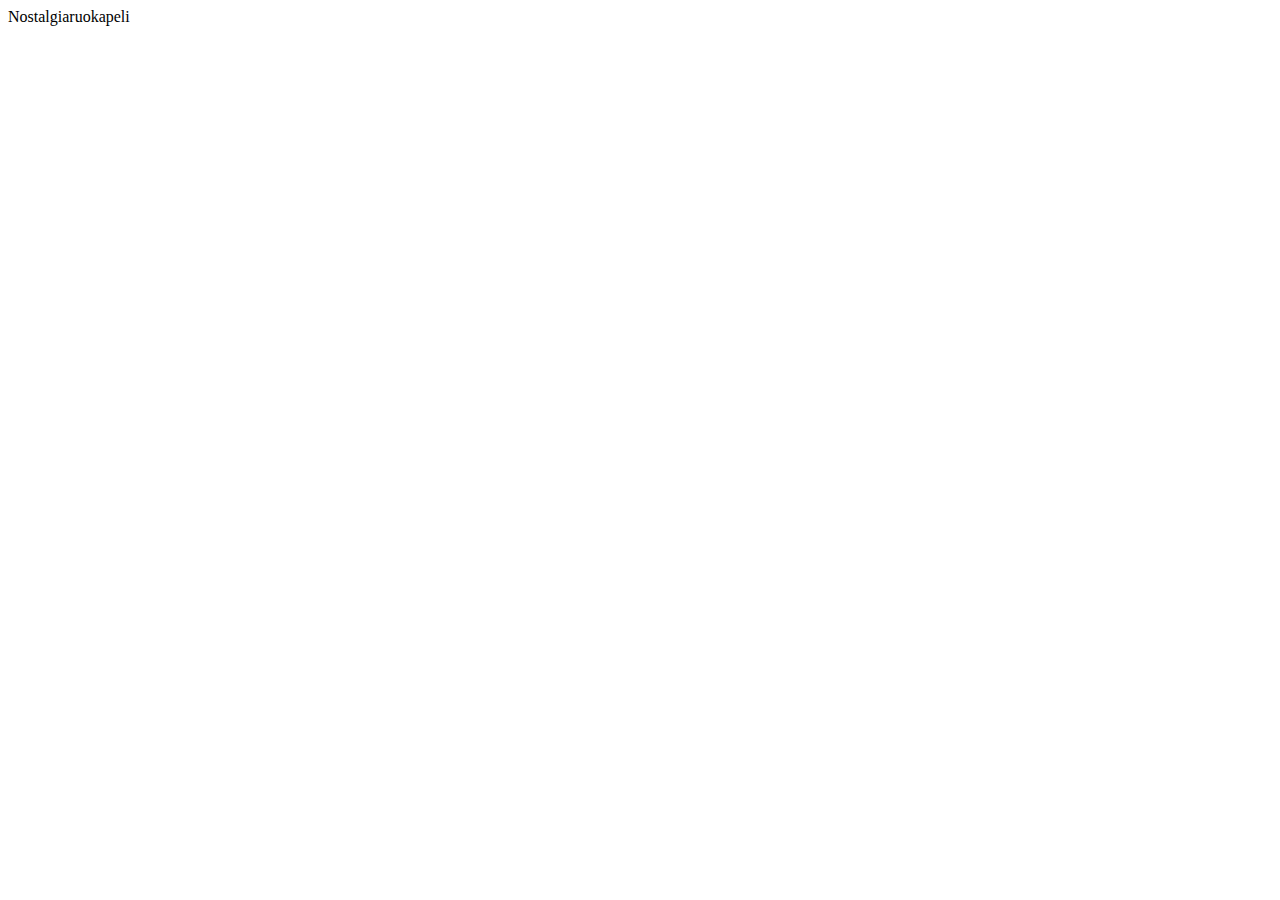
==== home.html @ 6ac530ea "edits" ====
<!DOCTYPE html>
<html lang="en">
<head>
    <meta charset="UTF-8">
    <meta name="viewport" content="width=device-width, initial-scale=1.0">
    <title>Ruokapeli</title>
    <link rel="stylesheet" href="styles.css">
</head>
<body>
    <main>
        <div>Nostalgiaruokapeli</div>
        

    </main>
</body>
</html>
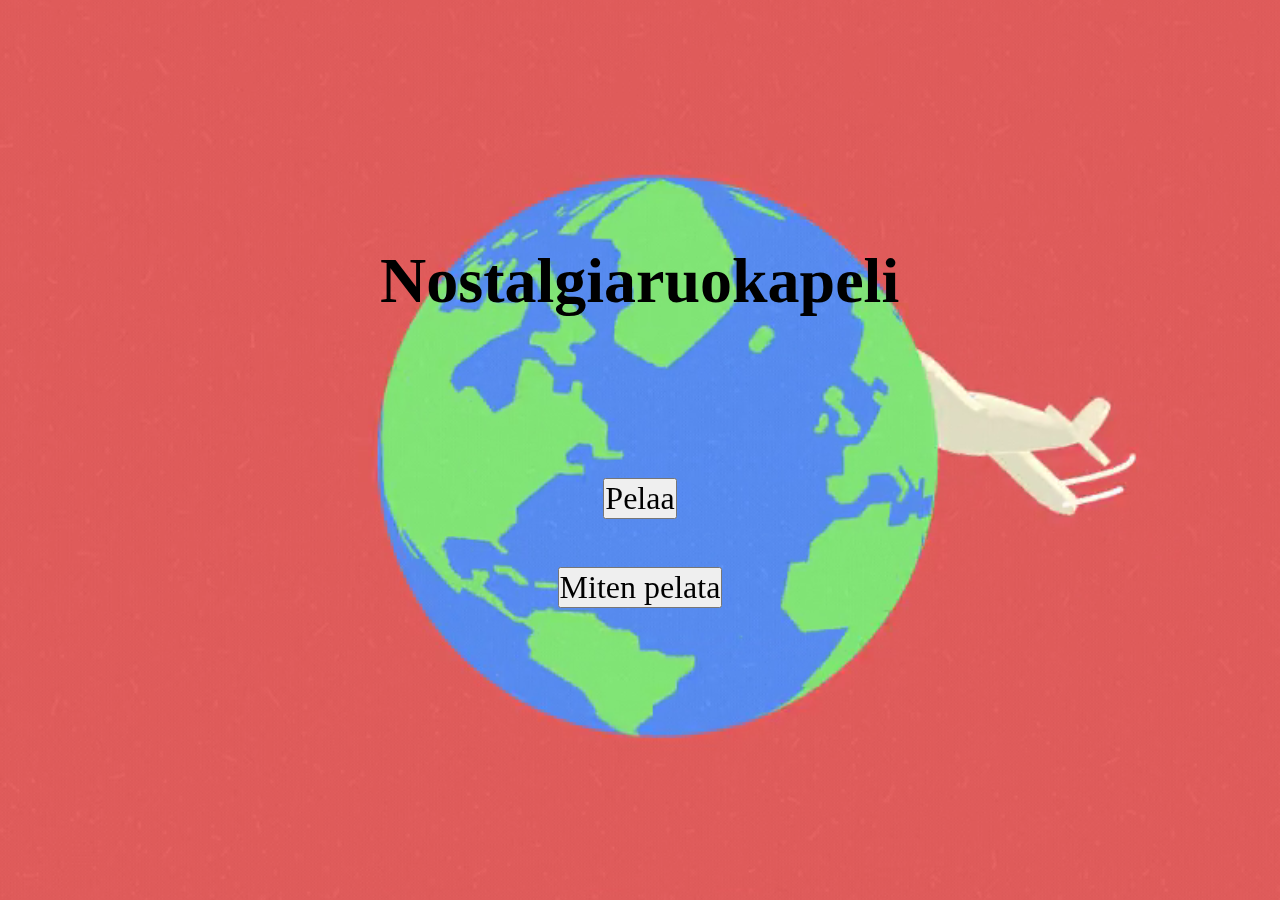
==== commit b17f6a11: "update" ====
--- a/home.html
+++ b/home.html
@@ -8,8 +8,17 @@
 </head>
 <body>
     <main>
-        <div>Nostalgiaruokapeli</div>
-        
+        <video autoplay loop muted playsinline class="bg-vid">
+            <source src="videos/bg1_vid.mp4" type="video/mp4">
+        </video>
+        <nav class="container">
+            <h1>Nostalgiaruokapeli</h1>
+            <di class="buttons">
+                <button>Pelaa</button>
+                <button>Miten pelata</button>
+            </di>
+        </nav>
+    
 
     </main>
 </body>
--- a/styles.css
+++ b/styles.css
@@ -0,0 +1,106 @@
+@font-face {
+    font-family: 'LemonMilk_Reg';
+    src: url('fontit/LEMONMILK-Regular.otf') format('opentype');
+}
+
+@font-face {
+    font-family: 'LemonMilk_Med';
+    src: url('fontit/LEMONMILK-Medium.otf') format('opentype');
+}
+
+@font-face {
+    font-family: 'ComicLemon';
+    src: url('fontit/ComicLemon.ttf') format('opentype');
+}
+
+@font-face {
+    font-family: 'StarCartoon';
+    src: url('fontit/StarCartoon.ttf') format('opentype');
+}
+
+
+* {
+    margin: 0;
+    padding: 0;
+    box-sizing: border-box;
+    font-family: 'Poppins', sans-serif;
+}
+
+body {
+    margin: 0;
+    overflow: hidden;
+}
+
+main .bg-vid {
+    position: fixed;
+    top: 0;
+    left: 0;
+    width: 100%;
+    height: 100%;
+    object-fit: cover;
+    z-index: -1;
+}
+
+@media (min-aspect-ratio: 16/9) {
+    .bg-vid{
+        width: 100%;
+        height: auto;
+    }
+}
+
+@media (max-aspect-ratio: 16/9) {
+    .bg-vid{
+        width: auto;
+        height: 100%;
+    }
+}
+
+main .container {
+    position: relative;
+    display: flex;
+    flex-direction: column;
+    align-items: center;
+    justify-content: center;
+    height: 100vh;
+}
+
+nav h1 {
+    font-family: Lemonmilk_reg, serif;
+    font-weight: 100px;
+    font-size: 4em;
+    transform: perspective(500px);
+}
+
+.buttons {
+    margin-top: 10em;
+    display: flex;
+    flex-direction: column; 
+    align-items: center;
+    justify-content: space-evenly;
+}
+
+.buttons button {
+    font-family: StarCartoon, serif;
+    font-size: 2em;
+    margin-bottom: 1.5em;
+}
+
+img {
+    width: 100px;
+    height: 100px;
+    position: fixed;
+    animation-name: example;
+    animation-duration: 3s;
+    animation-iteration-count: infinite;
+    animation-direction: alternate;
+  }
+  
+  @keyframes example {
+    0% {
+      transform: translate(-100%, 100%);
+    }
+    100% {
+      transform: translate(0, 0);
+      filter: hue-rotate(180deg); /* Optional: Add a hue rotation effect */
+    }
+  }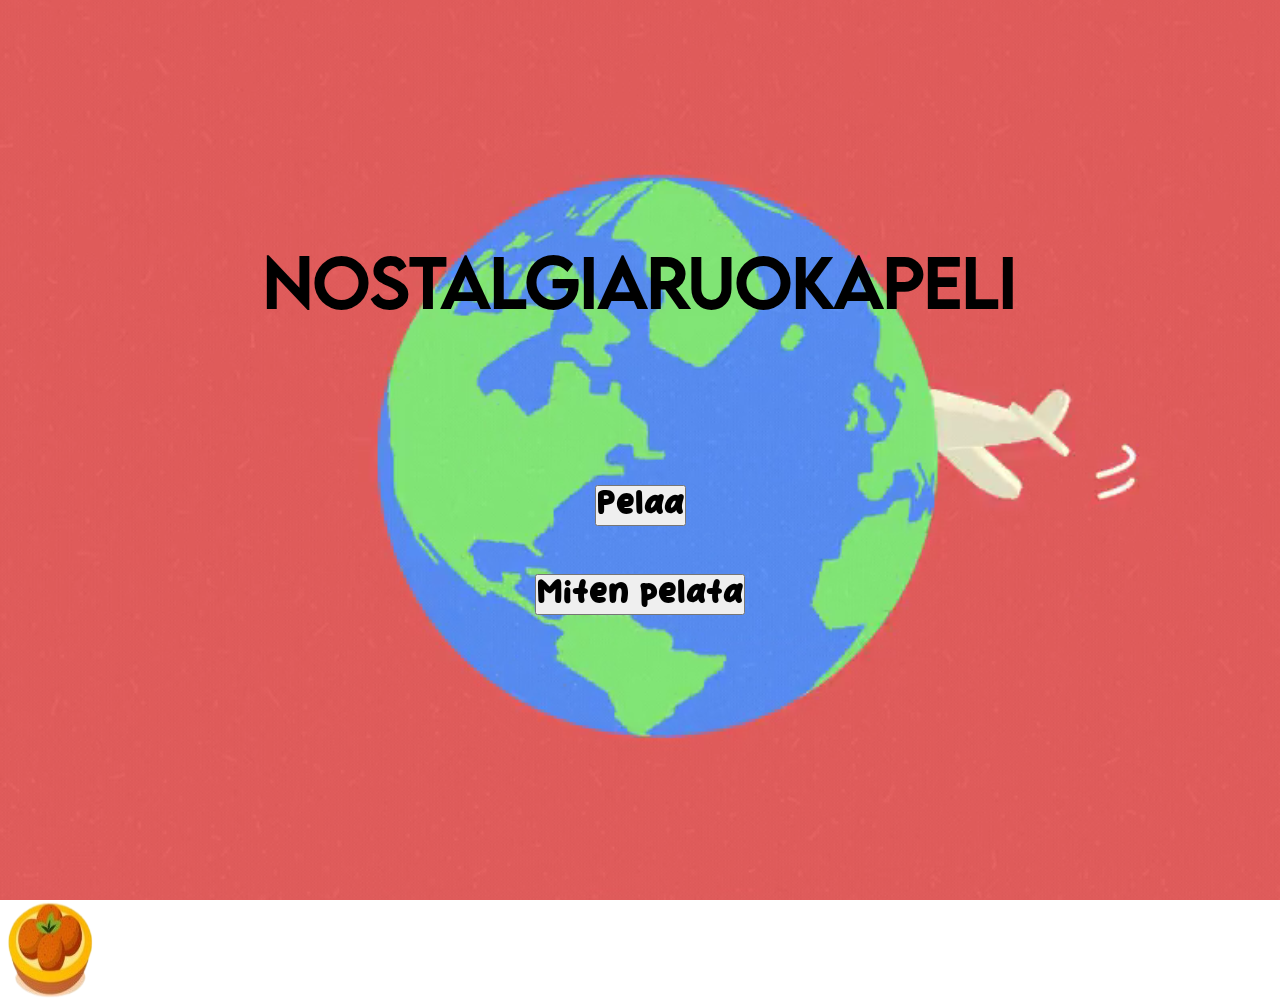
==== commit e46fc9e5: "update" ====
--- a/home.html
+++ b/home.html
@@ -11,15 +11,17 @@
         <video autoplay loop muted playsinline class="bg-vid">
             <source src="videos/bg1_vid.mp4" type="video/mp4">
         </video>
+
         <nav class="container">
             <h1>Nostalgiaruokapeli</h1>
-            <di class="buttons">
+            <div class="buttons">
                 <button>Pelaa</button>
                 <button>Miten pelata</button>
-            </di>
+            </div>
         </nav>
-    
-
+        <div class="floatFalafel">
+            <img src="img/falafel.png" alt="Floaring Falafel">
+        </div>
     </main>
 </body>
-</html>+</html>
--- a/styles.css
+++ b/styles.css
@@ -85,22 +85,22 @@
     margin-bottom: 1.5em;
 }
 
-img {
+.floatFalafel img {
+    position: relative;
+    z-index: 1;
     width: 100px;
     height: 100px;
-    position: fixed;
-    animation-name: example;
+    animation-name: falafel;
     animation-duration: 3s;
     animation-iteration-count: infinite;
     animation-direction: alternate;
   }
   
-  @keyframes example {
+  @keyframes falafel {
     0% {
       transform: translate(-100%, 100%);
     }
     100% {
       transform: translate(0, 0);
-      filter: hue-rotate(180deg); /* Optional: Add a hue rotation effect */
     }
   }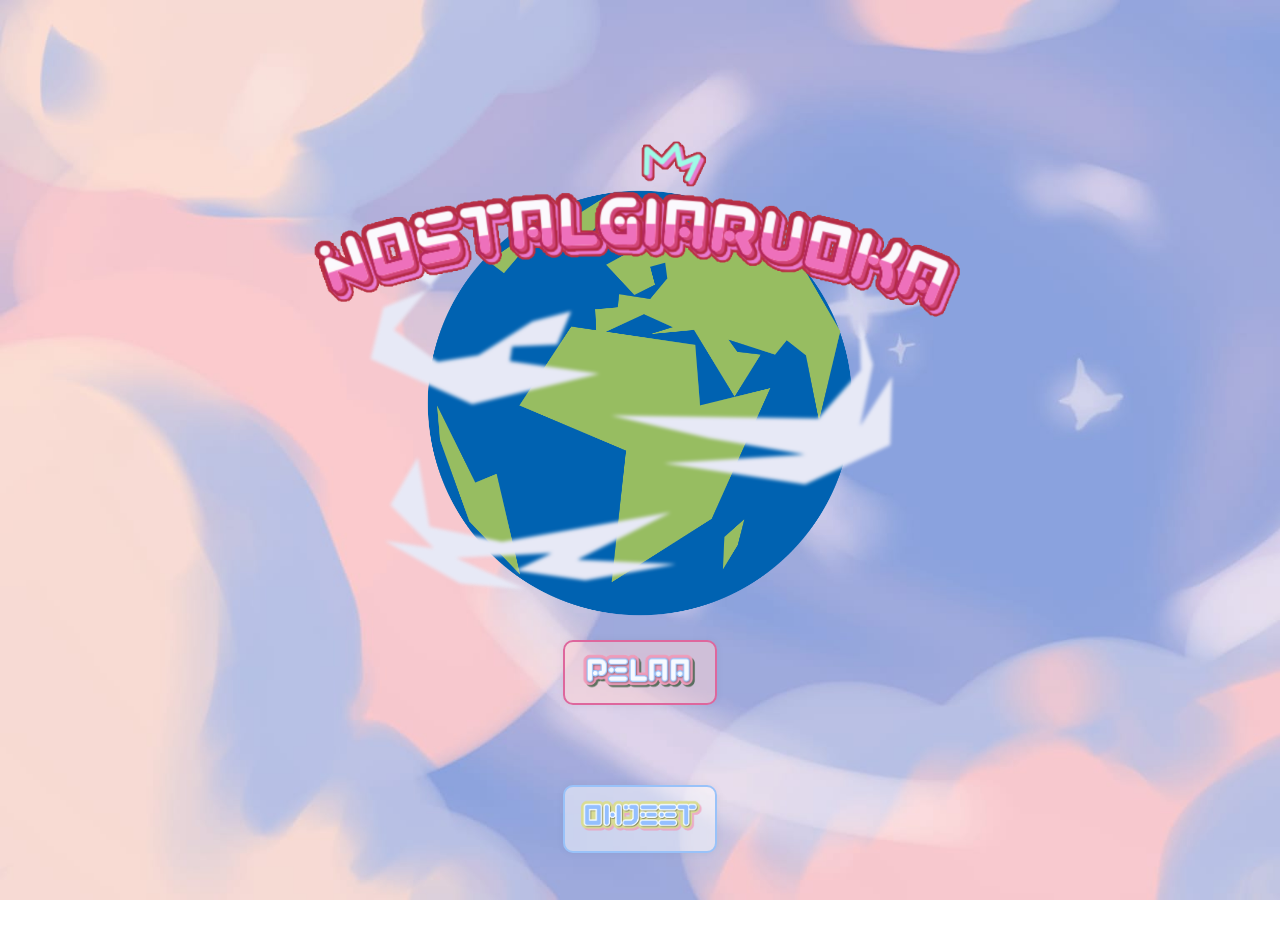
==== commit a7c864d0: "update" ====
--- a/home.html
+++ b/home.html
@@ -5,23 +5,30 @@
     <meta name="viewport" content="width=device-width, initial-scale=1.0">
     <title>Ruokapeli</title>
     <link rel="stylesheet" href="styles.css">
-</head>
-<body>
-    <main>
-        <video autoplay loop muted playsinline class="bg-vid">
-            <source src="videos/bg1_vid.mp4" type="video/mp4">
-        </video>
-
-        <nav class="container">
-            <h1>Nostalgiaruokapeli</h1>
-            <div class="buttons">
-                <button>Pelaa</button>
-                <button>Miten pelata</button>
-            </div>
-        </nav>
-        <div class="floatFalafel">
-            <img src="img/falafel.png" alt="Floaring Falafel">
-        </div>
-    </main>
+    <link rel="preconnect" href="https://fonts.googleapis.com">
+    <link rel="preconnect" href="https://fonts.gstatic.com" crossorigin>
+    <link href="https://fonts.googleapis.com/css2?family=Open+Sans&family=Poppins:ital,wght@0,100;0,200;0,300;0,400;0,500;0,600;0,700;0,800;0,900;1,100;1,200;1,300;1,400;1,500;1,600;1,700;1,800;1,900&display=swap" rel="stylesheet">
+    
 </body>
-</html>
+<section>
+    <div class="main-menu">
+        <img class="otsikko" src="img/header.png" height="200" alt="Header: Nostalkiaruokapeli, Nostalgic food game">
+        <img class="maapallo" src="img/maapallo.png" height="550" width="550" alt="Maapallo, Earth">
+        <img class="lentokone" src="img/lentokone.png" height="350" width="400" alt="Maapallo, Earth">
+    </div>
+    <div class="button-container">
+        <ul class="button-list">
+            <li>
+                <button class="pelaa-button">
+                    <img src="img/pelaa.png" width="150">
+                </button>
+            </li>
+            <li>
+                <button class="ohjeet-button">
+                    <img src="img/ohjeet.png" width="150">
+                </button>
+            </li>
+        </ul>
+    </div>
+</section>
+</html>--- a/styles.css
+++ b/styles.css
@@ -1,106 +1,126 @@
-@font-face {
-    font-family: 'LemonMilk_Reg';
-    src: url('fontit/LEMONMILK-Regular.otf') format('opentype');
-}
-
-@font-face {
-    font-family: 'LemonMilk_Med';
-    src: url('fontit/LEMONMILK-Medium.otf') format('opentype');
-}
-
-@font-face {
-    font-family: 'ComicLemon';
-    src: url('fontit/ComicLemon.ttf') format('opentype');
-}
-
-@font-face {
-    font-family: 'StarCartoon';
-    src: url('fontit/StarCartoon.ttf') format('opentype');
-}
-
-
 * {
     margin: 0;
     padding: 0;
     box-sizing: border-box;
-    font-family: 'Poppins', sans-serif;
+    font-family: 'poppins';
 }
 
 body {
-    margin: 0;
-    overflow: hidden;
+    background-image: url('img/skyown.jpg'); 
+    background-repeat: no-repeat;
+    background-size: cover;
+    background-attachment: fixed;
+    color: #ffffff;
 }
 
-main .bg-vid {
-    position: fixed;
-    top: 0;
-    left: 0;
-    width: 100%;
-    height: 100%;
-    object-fit: cover;
-    z-index: -1;
+.main-menu {
+    display: flex;
+    align-items: center;
+    flex-direction: column;
+    position: relative;
 }
 
-@media (min-aspect-ratio: 16/9) {
-    .bg-vid{
-        width: 100%;
-        height: auto;
+.main-menu img {
+    position: absolute;
+}
+
+.otsikko {
+    margin-top: 8em;
+    z-index: 3;
+}
+
+.maapallo {
+    margin-top: 8em;
+    z-index: 1;
+    animation: levitate 3s infinite alternate ease-in-out;
+}
+
+@keyframes levitate {
+    0% {
+        transform: translateY(0);
+    }
+    100% {
+        transform: translateY(-10px);
     }
 }
 
-@media (max-aspect-ratio: 16/9) {
-    .bg-vid{
-        width: auto;
-        height: 100%;
+
+.lentokone {
+    margin-right: 25em;
+    margin-top: 15em;
+    z-index: 2;
+    opacity: 0;
+    animation: moveAirplane 1s ease-in-out forwards, fadeIn 1s ease-in-out forwards;
+}
+@keyframes moveAirplane {
+    0% {
+        transform: translateX(-10%);
+    }
+    100% {
+        transform: translateX(0);
     }
 }
 
-main .container {
-    position: relative;
+@keyframes fadeIn {
+    0% {
+        opacity: 0;
+    }
+    100% {
+        opacity: 1;
+    }
+}
+
+.button-container {
     display: flex;
     flex-direction: column;
     align-items: center;
-    justify-content: center;
-    height: 100vh;
+    position: relative;
+    margin-top: 40em;
+    z-index: 4;
 }
 
-nav h1 {
-    font-family: Lemonmilk_reg, serif;
-    font-weight: 100px;
-    font-size: 4em;
-    transform: perspective(500px);
+.button-list {
+    list-style: none;
+    padding: 0;
+    display: flex;
+    flex-direction: column;
+    align-items: center;
 }
 
-.buttons {
-    margin-top: 10em;
-    display: flex;
-    flex-direction: column; 
-    align-items: center;
-    justify-content: space-evenly;
+button {
+    border-radius: 10px;
+    cursor: pointer;
+    box-shadow: rgb(0 0 0 / 5%) 0 0 8px;
+    transition: all 0.5s ease;
+    margin-bottom: 6em;
+    transform-origin: center;
+    transition: all 0.5s ease;
 }
 
-.buttons button {
-    font-family: StarCartoon, serif;
-    font-size: 2em;
-    margin-bottom: 1.5em;
+.pelaa-button {
+    border: 2px solid #DE679D; /* Pink border */
+    background-color: rgba(255, 211, 211, 0.5);
 }
 
-.floatFalafel img {
-    position: relative;
-    z-index: 1;
-    width: 100px;
-    height: 100px;
-    animation-name: falafel;
-    animation-duration: 3s;
-    animation-iteration-count: infinite;
-    animation-direction: alternate;
-  }
-  
-  @keyframes falafel {
-    0% {
-      transform: translate(-100%, 100%);
-    }
-    100% {
-      transform: translate(0, 0);
-    }
-  }+.ohjeet-button {
+    border: 2px solid rgb(153 194 249); /* Blue border */
+    background-color: rgba(255, 255, 255, 0.5);
+}
+
+.pelaa-button:hover {
+    transform: scale(1.3);
+    background-color: #DE679D;
+    box-shadow: rgb(222 103 157) 0px 7px 29px 0px;
+}
+
+.ohjeet-button:hover {
+    transform: scale(1.3);
+    background-color: rgb(153 194 249); 
+    box-shadow: rgb(153 194 249) 0px 7px 29px 0px;
+}
+
+button:active {
+    box-shadow: rgb(222 103 157) 0px 0px 0px 0px;
+    transform: translateY(10px);
+    transition: 100ms;
+}
